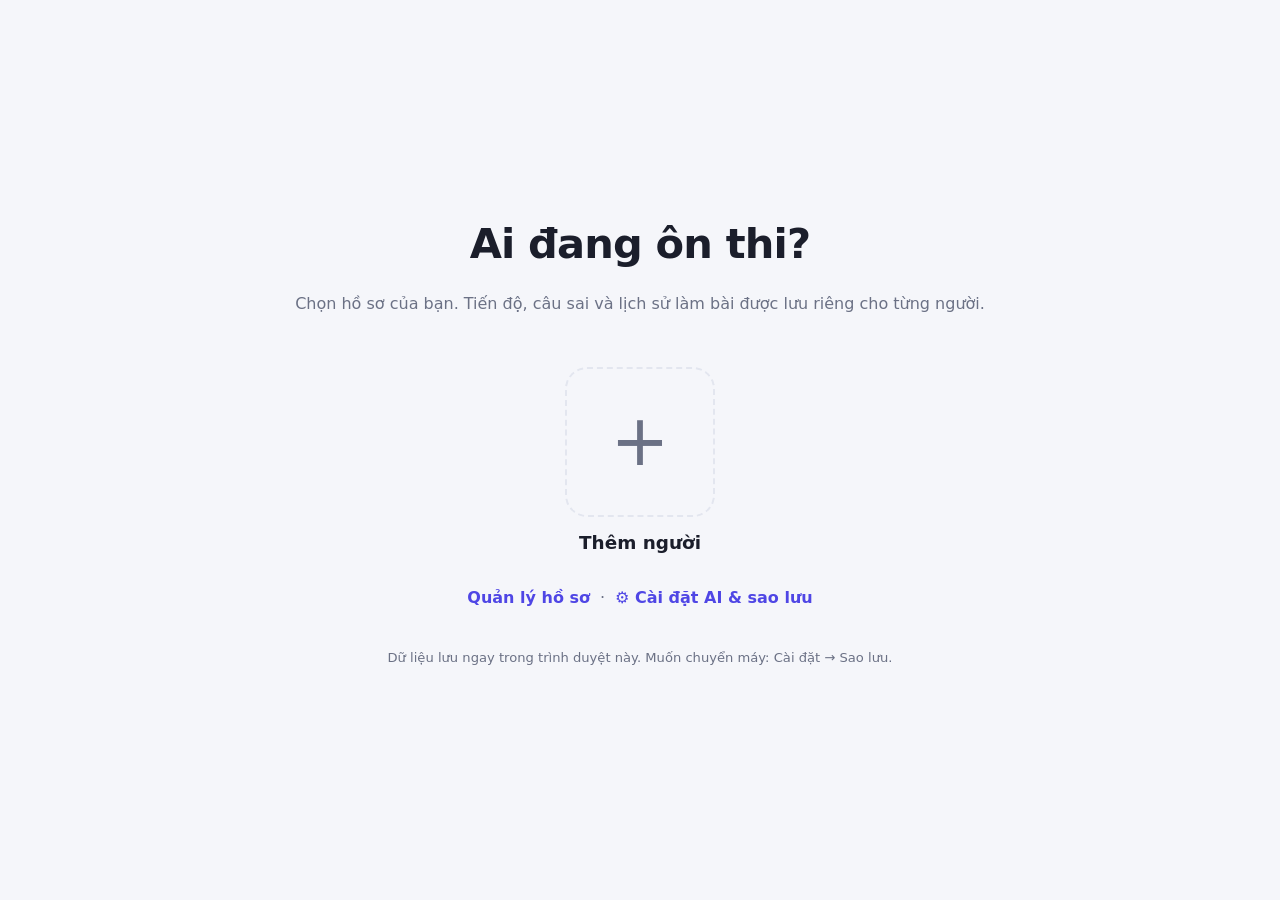
==== index.html @ aa55f7e8 "Initial commit: FE Study multiple-choice exam review app Static HTML/CSS/JS app (GitHub Pages ready)" ====
<!doctype html>
<html lang="vi">
<head>
<meta charset="utf-8">
<meta name="viewport" content="width=device-width, initial-scale=1">
<title>FE Study · Ôn thi trắc nghiệm</title>
<link rel="stylesheet" href="assets/style.css">
<script>try{var t=localStorage.getItem('fe-theme');if(t)document.documentElement.dataset.theme=t;}catch(e){}</script>
</head>
<body>
<div id="app"></div>
<div id="toasts"></div>
<noscript>Cần bật JavaScript để dùng trang này.</noscript>

<!-- Ngân hàng câu hỏi có sẵn. Thêm môn khác: tạo data/<mã>.js rồi thêm một dòng script ở đây
     (hoặc dùng nút "Nhập ngân hàng câu hỏi" ngay trong trang, không cần sửa file). -->
<script src="data/csi106.js"></script>
<script src="data/explanations.js"></script>
<script src="assets/parser.js"></script>
<script src="assets/app.js"></script>
</body>
</html>
---- assets/style.css ----
:root{
  --bg:#f5f6fa;--card:#fff;--ink:#1b1e2b;--muted:#6b7185;--line:#e3e6ef;--accent:#4f46e5;--accent-ink:#fff;
  --ok:#16a34a;--ok-bg:#e8f7ee;--bad:#dc2626;--bad-bg:#fdeceb;--warn:#d97706;--warn-bg:#fff4e0;--vi:#0f766e;--vi-bg:#eef8f6;
  --shadow:0 1px 2px rgba(20,24,40,.06),0 6px 20px rgba(20,24,40,.06);--r:14px;
}
@media (prefers-color-scheme:dark){:root:not([data-theme="light"]){
  --bg:#0f111a;--card:#181b27;--ink:#e8eaf3;--muted:#98a0b8;--line:#2a2f42;--accent:#8b83ff;--accent-ink:#0f111a;
  --ok:#4ade80;--ok-bg:#12281b;--bad:#f87171;--bad-bg:#2d1618;--warn:#fbbf24;--warn-bg:#2b2210;--vi:#5eead4;--vi-bg:#10231f;--shadow:0 6px 24px rgba(0,0,0,.35)}}
:root[data-theme="dark"]{
  --bg:#0f111a;--card:#181b27;--ink:#e8eaf3;--muted:#98a0b8;--line:#2a2f42;--accent:#8b83ff;--accent-ink:#0f111a;
  --ok:#4ade80;--ok-bg:#12281b;--bad:#f87171;--bad-bg:#2d1618;--warn:#fbbf24;--warn-bg:#2b2210;--vi:#5eead4;--vi-bg:#10231f;--shadow:0 6px 24px rgba(0,0,0,.35)}

*{box-sizing:border-box}
html,body{margin:0}
body{background:var(--bg);color:var(--ink);font:16px/1.55 system-ui,-apple-system,"Segoe UI",Roboto,sans-serif;-webkit-font-smoothing:antialiased}
button,input,select{font:inherit;color:inherit}
button{cursor:pointer}
h1,h2,h3,h4{margin:0;line-height:1.25}
.wrap{max-width:1180px;margin:0 auto;padding:0 16px 56px}
.muted{color:var(--muted)}
.sm{font-size:.86rem}
.row{display:flex;align-items:center;gap:10px;flex-wrap:wrap}
.grow{flex:1}
code{background:var(--line);padding:1px 5px;border-radius:5px;font-size:.9em}

/* buttons */
.btn{border:1px solid var(--line);background:var(--card);padding:9px 16px;border-radius:10px;font-weight:600;transition:.12s}
.btn:hover{border-color:var(--accent)}
.btn.pri{background:var(--accent);color:var(--accent-ink);border-color:var(--accent)}
.btn.pri:hover{filter:brightness(1.08)}
.btn.danger{color:var(--bad)}
.btn.sm{padding:5px 11px;font-size:.86rem;border-radius:8px}
.btn.big{padding:13px 26px;font-size:1.05rem;border-radius:12px}
.btn:disabled{opacity:.45;cursor:not-allowed}
.link{background:none;border:0;color:var(--accent);padding:2px 0;font-weight:600}
.link:hover{text-decoration:underline}
.icon-btn{border:1px solid var(--line);background:var(--card);width:38px;height:38px;border-radius:10px;display:grid;place-items:center}

/* topbar */
.topbar{position:sticky;top:0;z-index:20;background:color-mix(in srgb,var(--bg) 88%,transparent);backdrop-filter:blur(8px);border-bottom:1px solid var(--line)}
.topbar .wrap{display:flex;align-items:center;gap:12px;padding-top:10px;padding-bottom:10px}
.brand{font-weight:800;letter-spacing:-.02em;font-size:1.15rem;background:none;border:0;padding:0;display:flex;align-items:center;gap:8px}
.brand i{width:28px;height:28px;border-radius:8px;background:var(--accent);color:var(--accent-ink);display:grid;place-items:center;font-style:normal;font-size:.9rem}
.chip-user{display:flex;align-items:center;gap:8px;border:1px solid var(--line);background:var(--card);border-radius:999px;padding:4px 14px 4px 4px;font-weight:600}
.av{width:30px;height:30px;border-radius:50%;display:grid;place-items:center;color:#fff;font-weight:700;flex:none}

/* profile picker */
.who{min-height:100vh;display:flex;flex-direction:column;align-items:center;justify-content:center;padding:32px 16px;text-align:center}
.who h1{font-size:clamp(1.8rem,4vw,2.6rem);letter-spacing:-.02em;margin-bottom:6px}
.tiles{display:flex;flex-wrap:wrap;gap:22px;justify-content:center;margin:34px 0 26px;max-width:900px}
.tile{width:150px;cursor:pointer;position:relative;background:none;border:0;padding:0;color:inherit}
.tile .face{width:150px;height:150px;border-radius:22px;display:grid;place-items:center;color:#fff;font-size:3.4rem;font-weight:800;box-shadow:var(--shadow);transition:.15s;overflow:hidden}
.tile:hover .face,.tile:focus-visible .face{transform:translateY(-4px) scale(1.04);outline:3px solid var(--accent);outline-offset:3px}
.tile .nm{margin-top:12px;font-size:1.15rem;font-weight:700;overflow:hidden;text-overflow:ellipsis;white-space:nowrap}
.tile.add .face{background:transparent;border:2.5px dashed var(--line);color:var(--muted);font-size:4.4rem;font-weight:300;box-shadow:none}
.tile.add:hover .face{border-color:var(--accent);color:var(--accent);outline:0}
.tile .tools{position:absolute;top:8px;right:8px;display:flex;gap:6px}
.tile .tools span{width:30px;height:30px;border-radius:50%;background:rgba(0,0,0,.55);color:#fff;display:grid;place-items:center;font-size:.9rem}

/* home */
.hero{padding:30px 0 10px}
.hero h1{font-size:1.7rem;letter-spacing:-.02em}
.totals{display:flex;gap:14px;flex-wrap:wrap;margin:18px 0 6px}
.stat{background:var(--card);border:1px solid var(--line);border-radius:var(--r);padding:14px 20px;min-width:140px}
.stat b{display:block;font-size:1.9rem;line-height:1.1;letter-spacing:-.02em}
.stat span{color:var(--muted);font-size:.88rem}
.stat.main{background:var(--accent);color:var(--accent-ink);border-color:var(--accent)}
.stat.main span{color:inherit;opacity:.85}
.subjects{display:grid;grid-template-columns:repeat(auto-fill,minmax(210px,1fr));gap:16px;margin-top:18px}
.scard{background:var(--card);border:1px solid var(--line);border-radius:var(--r);padding:18px;text-align:left;box-shadow:var(--shadow);transition:.15s;position:relative;overflow:hidden;color:inherit}
.scard:hover{transform:translateY(-3px);border-color:var(--c)}
.scard::before{content:"";position:absolute;inset:0 0 auto 0;height:5px;background:var(--c)}
.scard .ic{font-size:1.7rem}
.scard h3{font-size:1.25rem;margin:8px 0 2px}
.scard .nm{color:var(--muted);font-size:.85rem;min-height:2.6em}
.scard .cnt{font-size:1.6rem;font-weight:800;margin-top:10px}
.scard .cnt small{font-size:.85rem;font-weight:500;color:var(--muted)}
.bar{height:8px;background:var(--line);border-radius:99px;overflow:hidden;margin:8px 0 6px}
.bar>i{display:block;height:100%;background:var(--c,var(--accent));border-radius:99px}
.banner{background:var(--warn-bg);border:1px solid var(--warn);color:var(--ink);border-radius:var(--r);padding:12px 16px;margin-top:16px;display:flex;gap:12px;align-items:center;flex-wrap:wrap}

/* subject page */
.crumb{padding:18px 0 4px;color:var(--muted);font-size:.9rem}
.crumb button{color:var(--accent)}
.shead{display:flex;align-items:center;gap:14px;flex-wrap:wrap;margin:6px 0 14px}
.shead .ic{width:54px;height:54px;border-radius:14px;display:grid;place-items:center;font-size:1.7rem;background:var(--c);color:#fff}
.shead h1{font-size:1.6rem}
.cols{display:grid;grid-template-columns:minmax(0,1.15fr) minmax(0,1fr);gap:18px;align-items:start}
@media (max-width:860px){.cols{grid-template-columns:1fr}}
.panel{background:var(--card);border:1px solid var(--line);border-radius:var(--r);padding:18px;box-shadow:var(--shadow)}
.panel+.panel{margin-top:16px}
.panel h2{font-size:1.1rem;margin-bottom:12px}
.fld{margin:14px 0}
.fld>label,.fld>.lb{display:block;font-weight:600;font-size:.9rem;margin-bottom:6px}
.fld input[type=number]{width:110px;padding:8px 10px;border:1px solid var(--line);border-radius:9px;background:var(--bg)}
.seg{display:flex;flex-wrap:wrap;gap:8px}
.seg button,.chips button{border:1px solid var(--line);background:var(--bg);border-radius:999px;padding:6px 13px;font-size:.88rem;font-weight:600}
.seg button.on,.chips button.on{background:var(--accent);border-color:var(--accent);color:var(--accent-ink)}
.chips{display:flex;flex-wrap:wrap;gap:7px}
.chips button small{opacity:.75;font-weight:500;margin-left:3px}
.sw{display:flex;align-items:center;gap:10px;margin:8px 0;cursor:pointer;font-size:.95rem}
.sw input{width:18px;height:18px;accent-color:var(--accent)}
.summary{background:var(--bg);border:1px dashed var(--line);border-radius:10px;padding:10px 14px;margin:14px 0;font-size:.95rem}
.summary.warn{background:var(--warn-bg);border-color:var(--warn)}
.boxes{display:grid;grid-template-columns:1fr 1fr;gap:10px}
.mini{background:var(--bg);border:1px solid var(--line);border-radius:12px;padding:12px;text-align:left}
.mini b{font-size:1.5rem;display:block}
.mini.bad b{color:var(--bad)}
.mini.ok b{color:var(--ok)}
.mini.act{cursor:pointer}
.mini.act:hover{border-color:var(--accent)}
.list{display:flex;flex-direction:column;gap:8px}
.item{display:flex;align-items:center;gap:12px;padding:10px 12px;border:1px solid var(--line);border-radius:11px;background:var(--bg);text-align:left;width:100%}
.item:hover{border-color:var(--accent)}
.pill{display:inline-block;padding:2px 10px;border-radius:999px;font-size:.78rem;font-weight:700}
.pill.ok{background:var(--ok-bg);color:var(--ok)}
.pill.bad{background:var(--bad-bg);color:var(--bad)}
.pill.warn{background:var(--warn-bg);color:var(--warn)}
.pill.gray{background:var(--line);color:var(--muted)}
.score-s{font-weight:800;font-size:1.15rem;min-width:46px}

/* exam */
.xbar{position:sticky;top:0;z-index:20;background:var(--card);border-bottom:1px solid var(--line)}
.xbar .wrap{display:flex;align-items:center;gap:12px;padding-top:10px;padding-bottom:10px}
.timer{font-variant-numeric:tabular-nums;font-weight:800;font-size:1.25rem;background:var(--bg);border:1px solid var(--line);border-radius:10px;padding:4px 12px}
.timer.low{color:var(--bad);border-color:var(--bad)}
.prog{font-size:.88rem;color:var(--muted)}
.prog b.ok{color:var(--ok)}.prog b.bad{color:var(--bad)}
.vi-btn{border:1.5px solid var(--vi);color:var(--vi);background:transparent;border-radius:999px;padding:6px 14px;font-weight:700;font-size:.9rem}
.vi-btn.on{background:var(--vi);color:var(--bg)}
.xbody{display:grid;grid-template-columns:minmax(0,1fr) 270px;gap:18px;padding-top:18px;align-items:start}
@media (max-width:900px){.xbody{grid-template-columns:1fr}.palette-wrap{order:2}}
.qcard{background:var(--card);border:1px solid var(--line);border-radius:var(--r);padding:22px;box-shadow:var(--shadow)}
.qmeta{display:flex;align-items:center;gap:8px;flex-wrap:wrap;color:var(--muted);font-size:.85rem;margin-bottom:12px}
.qmeta .num{color:var(--ink);font-weight:800;font-size:1rem}
.tag{background:var(--bg);border:1px solid var(--line);border-radius:6px;padding:1px 8px;font-size:.78rem}
.qmeta .tools{margin-left:auto;display:flex;gap:6px}
.tg{border:1px solid var(--line);background:var(--bg);border-radius:8px;padding:3px 10px;font-size:.84rem;font-weight:600}
.tg.on{background:var(--warn-bg);border-color:var(--warn);color:var(--warn)}
.q-en{font-size:1.18rem;font-weight:600;line-height:1.5;white-space:pre-wrap}
.q-vi,.o-vi,.e-vi{color:var(--vi);background:var(--vi-bg);border-left:3px solid var(--vi);font-size:.87rem;line-height:1.45;font-weight:400;border-radius:0 8px 8px 0;padding:4px 10px;margin-top:7px}
.q-vi{margin-top:10px}
.o-vi{margin-top:5px;padding:2px 8px;font-size:.83rem}
.opts{list-style:none;margin:18px 0 0;padding:0;display:flex;flex-direction:column;gap:10px}
.opt{width:100%;display:flex;gap:12px;align-items:flex-start;text-align:left;border:1.5px solid var(--line);background:var(--card);border-radius:12px;padding:12px 14px;transition:.1s}
.opt:not(:disabled):hover{border-color:var(--accent);background:color-mix(in srgb,var(--accent) 6%,var(--card))}
.opt .ltr{flex:none;width:30px;height:30px;border-radius:50%;border:1.5px solid var(--line);display:grid;place-items:center;font-weight:700;font-size:.9rem;background:var(--bg)}
.opt .otxt{flex:1;min-width:0}
.opt .mk{flex:none;font-weight:800;font-size:1.1rem;align-self:center}
.opt.sel{border-color:var(--accent);background:color-mix(in srgb,var(--accent) 10%,var(--card))}
.opt.sel .ltr{background:var(--accent);color:var(--accent-ink);border-color:var(--accent)}
.opt.ok{border-color:var(--ok);background:var(--ok-bg)}
.opt.ok .ltr{background:var(--ok);color:#fff;border-color:var(--ok)}
.opt.ok .mk{color:var(--ok)}
.opt.bad{border-color:var(--bad);background:var(--bad-bg)}
.opt.bad .ltr{background:var(--bad);color:#fff;border-color:var(--bad)}
.opt.bad .mk{color:var(--bad)}
.opt.dim{opacity:.62}
.opt:disabled{cursor:default}
.fb{margin-top:16px;padding:11px 16px;border-radius:11px;font-weight:700}
.fb.ok{background:var(--ok-bg);color:var(--ok)}
.fb.bad{background:var(--bad-bg);color:var(--bad)}
.fb.skip{background:var(--warn-bg);color:var(--warn)}
.expl{margin-top:14px;border:1px solid var(--line);border-radius:12px;padding:14px 16px;background:var(--bg)}
.expl h4{font-size:.8rem;text-transform:uppercase;letter-spacing:.06em;color:var(--muted);margin-bottom:6px}
.expl .e-en{font-size:.97rem}
.aibox{margin-top:12px;padding-top:12px;border-top:1px dashed var(--line)}
.ai-out{margin-top:10px;font-size:.95rem}
.ai-out p{margin:.35em 0}.ai-out ul{margin:.3em 0;padding-left:1.2em}
.ai-src{font-size:.78rem;color:var(--muted);margin-top:8px}
.ai-err{color:var(--bad);font-size:.9rem;margin-top:8px}
.nav{display:flex;gap:10px;margin-top:18px;flex-wrap:wrap}
.palette-wrap{position:sticky;top:76px}
.palette{display:grid;grid-template-columns:repeat(auto-fill,minmax(38px,1fr));gap:6px}
.pn{height:38px;border-radius:9px;border:1.5px solid var(--line);background:var(--bg);font-weight:700;font-size:.85rem;position:relative}
.pn.cur{outline:2.5px solid var(--accent);outline-offset:1px}
.pn.ok{background:var(--ok);border-color:var(--ok);color:#fff}
.pn.bad{background:var(--bad);border-color:var(--bad);color:#fff}
.pn.ans{background:var(--accent);border-color:var(--accent);color:var(--accent-ink)}
.pn.flag::after{content:"";position:absolute;top:-4px;right:-4px;width:11px;height:11px;border-radius:50%;background:var(--warn);border:2px solid var(--card)}
.legend{display:flex;flex-wrap:wrap;gap:8px 14px;margin-top:12px;font-size:.78rem;color:var(--muted)}
.legend i{display:inline-block;width:10px;height:10px;border-radius:3px;margin-right:4px;vertical-align:-1px}

/* result */
.rhero{display:flex;gap:26px;align-items:center;flex-wrap:wrap}
.ring{--p:0;--c:var(--ok);width:150px;height:150px;border-radius:50%;background:conic-gradient(var(--c) calc(var(--p)*1%),var(--line) 0);display:grid;place-items:center;flex:none}
.ring div{width:118px;height:118px;border-radius:50%;background:var(--card);display:grid;place-items:center;text-align:center;line-height:1.05}
.ring b{font-size:2.3rem;letter-spacing:-.03em;display:block}
.ring span{font-size:.8rem;color:var(--muted)}
.trow{display:grid;grid-template-columns:minmax(120px,1.4fr) 2fr 70px;gap:12px;align-items:center;padding:7px 0;font-size:.9rem;border-bottom:1px solid var(--line)}
.trow:last-child{border:0}
.review .qcard{margin-top:14px}
.tabs{display:flex;gap:8px;flex-wrap:wrap;margin:6px 0 4px}

/* modal + toast */
.ov{position:fixed;inset:0;background:rgba(10,12,20,.55);display:grid;place-items:center;z-index:100;padding:16px}
.modal{background:var(--card);border-radius:16px;padding:22px;max-width:520px;width:100%;box-shadow:0 20px 60px rgba(0,0,0,.4);max-height:90vh;overflow:auto}
.modal h3{font-size:1.2rem;margin-bottom:10px}
.modal .acts{display:flex;gap:10px;justify-content:flex-end;margin-top:18px;flex-wrap:wrap}
.modal input[type=text],.modal input[type=password],.modal select{width:100%;padding:10px 12px;border:1px solid var(--line);border-radius:10px;background:var(--bg)}
.modal label{display:block;font-weight:600;font-size:.88rem;margin:12px 0 5px}
#toasts{position:fixed;bottom:18px;left:50%;transform:translateX(-50%);display:flex;flex-direction:column;gap:8px;z-index:200;align-items:center}
.toast{background:var(--ink);color:var(--bg);padding:10px 18px;border-radius:10px;font-weight:600;box-shadow:var(--shadow);font-size:.92rem}
.empty{text-align:center;color:var(--muted);padding:24px 8px}
.foot{margin-top:36px;text-align:center;color:var(--muted);font-size:.82rem}
.kbd{border:1px solid var(--line);border-bottom-width:2px;border-radius:5px;padding:0 6px;font-size:.78rem;background:var(--bg)}
.spin{display:inline-block;width:14px;height:14px;border:2px solid var(--line);border-top-color:var(--accent);border-radius:50%;animation:sp .7s linear infinite;vertical-align:-2px;margin-right:6px}
@keyframes sp{to{transform:rotate(360deg)}}
.brand{white-space:nowrap}
.chip-user{min-width:0;max-width:46vw;white-space:nowrap}
.chip-user{overflow:hidden;text-overflow:ellipsis}
.stat{flex:1 1 130px;min-width:0}
.xbar .wrap{flex-wrap:wrap;row-gap:6px}
@media (max-width:640px){
  .prog{order:9;flex-basis:100%}
  .hide-sm,.brand .bt{display:none}
  .topbar .wrap,.xbar .wrap{gap:8px}
  .timer{font-size:1.05rem;padding:3px 9px}
}
@media (max-width:560px){
  .trow{grid-template-columns:1fr auto}.trow .bar{grid-column:1/-1;order:3;margin-top:-2px}.tile,.tile .face{width:128px}.tile .face{height:128px;font-size:2.8rem}.qcard{padding:16px}.q-en{font-size:1.05rem}}
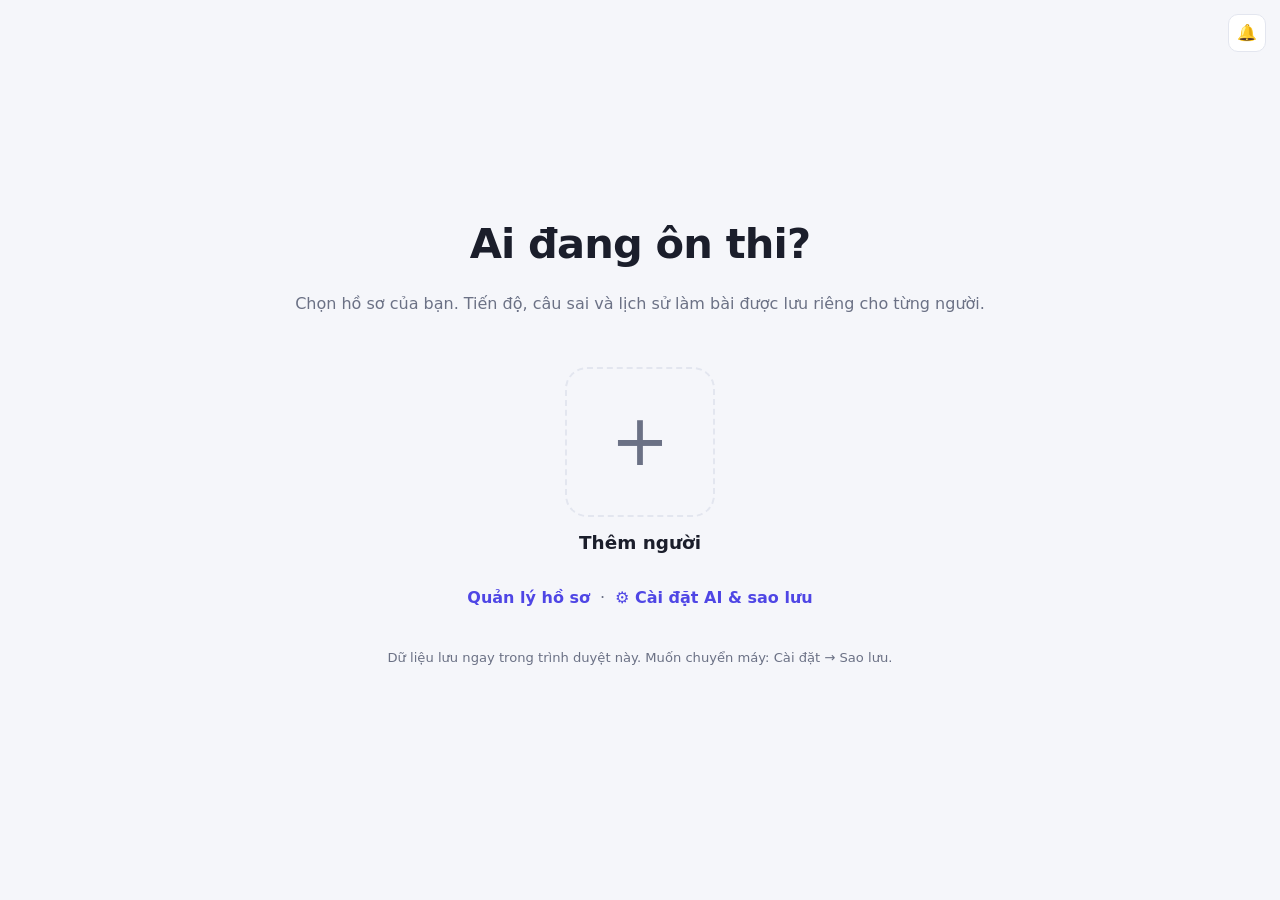
==== commit 3211286c: "Add "What's new" announcement and bell button - One-time announcement modal after each update (per d" ====
--- a/index.html
+++ b/index.html
@@ -15,8 +15,14 @@
 <!-- Ngân hàng câu hỏi có sẵn. Thêm môn khác: tạo data/<mã>.js rồi thêm một dòng script ở đây
      (hoặc dùng nút "Nhập ngân hàng câu hỏi" ngay trong trang, không cần sửa file). -->
 <script src="data/csi106.js"></script>
+<script src="data/cea201.js"></script>
+<script src="data/prf192.js"></script>
+<script src="data/ssa101.js"></script>
 <script src="data/explanations.js"></script>
+<script src="data/changelog.js"></script>
+<script src="assets/config.js"></script>
 <script src="assets/parser.js"></script>
+<script src="assets/translate-core.js"></script>
 <script src="assets/app.js"></script>
 </body>
 </html>
--- a/assets/style.css
+++ b/assets/style.css
@@ -164,6 +164,22 @@
 .expl{margin-top:14px;border:1px solid var(--line);border-radius:12px;padding:14px 16px;background:var(--bg)}
 .expl h4{font-size:.8rem;text-transform:uppercase;letter-spacing:.06em;color:var(--muted);margin-bottom:6px}
 .expl .e-en{font-size:.97rem}
+.bell{position:relative}
+.bell-dot{position:absolute;top:5px;right:5px;width:10px;height:10px;border-radius:50%;background:var(--bad);border:2px solid var(--bg)}
+.who{position:relative}
+.who-bell{position:absolute;top:14px;right:14px}
+.upd-modal{max-width:640px}
+.upd-modal h3{font-size:1.5rem;margin-bottom:4px}
+.upd-list{display:flex;flex-direction:column;gap:14px;margin-top:14px}
+.upd{border:1px solid var(--line);border-radius:12px;padding:14px 16px;background:var(--bg)}
+.upd.old{opacity:.82}
+.upd-h{display:flex;align-items:center;gap:8px;flex-wrap:wrap;margin-bottom:10px}
+.upd-h b{font-size:1.05rem}
+.upd ul{list-style:none;margin:0;padding:0;display:flex;flex-direction:column;gap:9px}
+.upd li{display:flex;gap:10px;font-size:.95rem;line-height:1.45}
+.upd li .ic{flex:none;width:1.6em;text-align:center}
+.expl .e-en{white-space:pre-line}
+.trline{margin-top:8px;color:var(--vi)}
 .aibox{margin-top:12px;padding-top:12px;border-top:1px dashed var(--line)}
 .ai-out{margin-top:10px;font-size:.95rem}
 .ai-out p{margin:.35em 0}.ai-out ul{margin:.3em 0;padding-left:1.2em}
